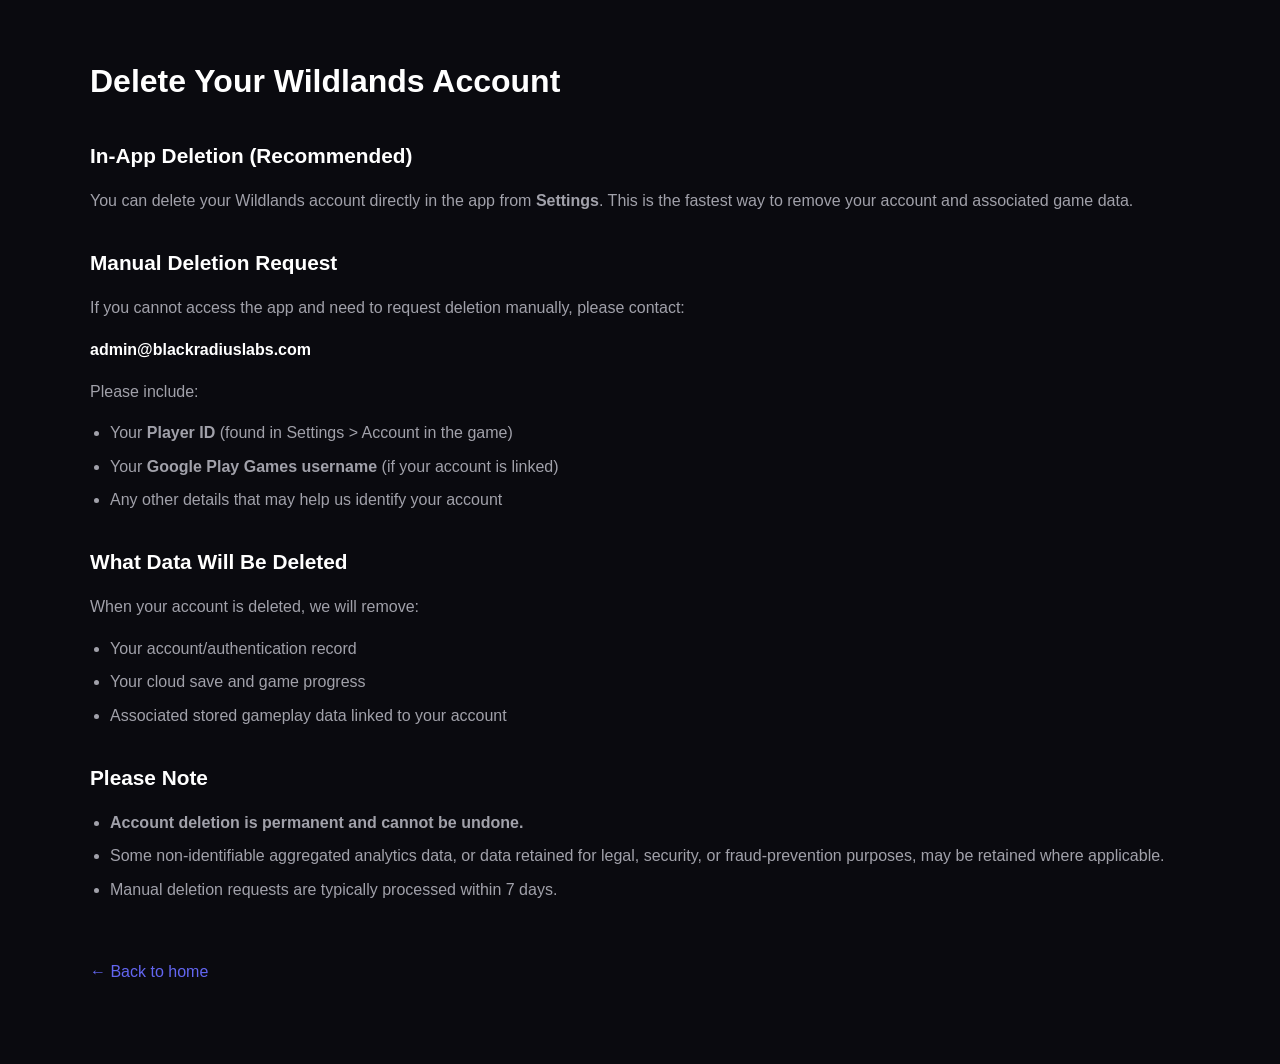
==== delete-account-wildlands.html @ fd33bad8 "added account deletion section" ====
<!DOCTYPE html>
<html lang="en">
<head>
  <meta charset="UTF-8">
  <meta name="viewport" content="width=device-width, initial-scale=1.0">
  <title>Delete Your Wildlands Account - Black Radius Labs</title>
  <meta name="description" content="Request deletion of your Wildlands game account and associated data.">
  <link rel="stylesheet" href="assets/css/styles.css">
</head>
<body>
  <main class="legal-page">
    <div class="container">
      <h1>Delete Your Wildlands Account</h1>

      <h2>In-App Deletion (Recommended)</h2>
      <p>
        You can delete your Wildlands account directly in the app from <strong>Settings</strong>.
        This is the fastest way to remove your account and associated game data.
      </p>

      <h2>Manual Deletion Request</h2>
      <p>
        If you cannot access the app and need to request deletion manually, please contact:
      </p>
      <p><strong><a href="mailto:admin@blackradiuslabs.com">admin@blackradiuslabs.com</a></strong></p>

      <p>Please include:</p>
      <ul>
        <li>Your <strong>Player ID</strong> (found in Settings &gt; Account in the game)</li>
        <li>Your <strong>Google Play Games username</strong> (if your account is linked)</li>
        <li>Any other details that may help us identify your account</li>
      </ul>

      <h2>What Data Will Be Deleted</h2>
      <p>When your account is deleted, we will remove:</p>
      <ul>
        <li>Your account/authentication record</li>
        <li>Your cloud save and game progress</li>
        <li>Associated stored gameplay data linked to your account</li>
      </ul>

      <h2>Please Note</h2>
      <ul>
        <li><strong>Account deletion is permanent and cannot be undone.</strong></li>
        <li>Some non-identifiable aggregated analytics data, or data retained for legal, security, or fraud-prevention purposes, may be retained where applicable.</li>
        <li>Manual deletion requests are typically processed within 7 days.</li>
      </ul>

      <a href="index.html" class="back-link">&larr; Back to home</a>
    </div>
  </main>
</body>
</html>
---- assets/css/styles.css ----
:root {
  --bg-primary: #0a0a0f;
  --bg-secondary: #12121a;
  --bg-tertiary: #1a1a25;
  --accent-primary: #6366f1;
  --accent-secondary: #8b5cf6;
  --text-primary: #ffffff;
  --text-secondary: #a1a1aa;
  --border: #27272a;
  --max-width: 1100px;
}

* {
  box-sizing: border-box;
}

html {
  scroll-behavior: smooth;
}

body {
  margin: 0;
  font-family: Arial, sans-serif;
  background: var(--bg-primary);
  color: var(--text-primary);
  line-height: 1.6;
}

a {
  color: var(--text-primary);
  text-decoration: none;
}

a:hover {
  color: var(--accent-primary);
}

.container {
  width: min(92%, var(--max-width));
  margin: 0 auto;
}

header {
  padding: 28px 0;
  border-bottom: 1px solid var(--border);
  background: rgba(10, 10, 15, 0.95);
  position: sticky;
  top: 0;
  backdrop-filter: blur(8px);
  z-index: 100;
}

.nav {
  display: flex;
  justify-content: space-between;
  align-items: center;
  gap: 16px;
}

.brand {
  display: flex;
  align-items: center;
  gap: 10px;
  font-size: 1.2rem;
  font-weight: 700;
}

.brand:hover {
  color: var(--text-primary);
}

.logo {
  height: 36px;
  width: auto;
}

.nav-links {
  display: flex;
  gap: 18px;
  flex-wrap: wrap;
}

.hero {
  padding: 72px 0 36px;
}

.hero h1 {
  font-size: clamp(2rem, 5vw, 4rem);
  line-height: 1.05;
  margin: 0 0 16px;
}

.hero p {
  max-width: 700px;
  color: var(--text-secondary);
  font-size: 1.05rem;
}

.section {
  padding: 36px 0 56px;
}

.section h2 {
  font-size: 1.8rem;
  margin-bottom: 20px;
}

.cards {
  display: grid;
  grid-template-columns: 1fr;
  gap: 20px;
}

.card {
  background: var(--bg-secondary);
  border: 1px solid var(--border);
  border-radius: 18px;
  padding: 24px;
  transition: border-color 0.2s ease;
}

.card:hover {
  border-color: var(--accent-primary);
}

.card h3 {
  margin-top: 0;
  margin-bottom: 8px;
  font-size: 1.4rem;
}

.card p {
  color: var(--text-secondary);
  margin-bottom: 0;
}

.badge {
  display: inline-block;
  margin-bottom: 12px;
  padding: 6px 12px;
  border-radius: 999px;
  background: var(--bg-tertiary);
  border: 1px solid var(--border);
  color: var(--text-secondary);
  font-size: 0.85rem;
  font-weight: 600;
}

.badge.live {
  background: rgba(34, 197, 94, 0.15);
  border-color: rgba(34, 197, 94, 0.3);
  color: #22c55e;
}

.badge.coming-soon {
  background: rgba(99, 102, 241, 0.15);
  border-color: rgba(99, 102, 241, 0.3);
  color: var(--accent-primary);
}

.screenshot-gallery {
  display: flex;
  justify-content: center;
  gap: 12px;
  overflow-x: auto;
  padding: 16px 0;
  margin: 8px 0 0;
  scroll-snap-type: x mandatory;
  -webkit-overflow-scrolling: touch;
}

.screenshot-gallery::-webkit-scrollbar {
  height: 6px;
}

.screenshot-gallery::-webkit-scrollbar-track {
  background: var(--bg-tertiary);
  border-radius: 3px;
}

.screenshot-gallery::-webkit-scrollbar-thumb {
  background: var(--border);
  border-radius: 3px;
}

.screenshot-gallery img {
  flex-shrink: 0;
  height: 280px;
  width: auto;
  border-radius: 12px;
  border: 1px solid var(--border);
  scroll-snap-align: start;
}

.card-full {
  grid-column: 1 / -1;
}

.actions {
  display: flex;
  gap: 12px;
  flex-wrap: wrap;
  margin-top: 18px;
}

.button {
  display: inline-block;
  padding: 12px 20px;
  border-radius: 12px;
  background: var(--accent-primary);
  color: white;
  font-weight: 700;
  transition: background 0.2s ease, transform 0.1s ease;
}

.button:hover {
  background: var(--accent-secondary);
  color: white;
  transform: translateY(-1px);
}

.button.secondary {
  background: transparent;
  border: 1px solid var(--border);
  color: var(--text-primary);
}

.button.secondary:hover {
  background: var(--bg-tertiary);
  border-color: var(--text-secondary);
}

footer {
  border-top: 1px solid var(--border);
  padding: 28px 0 40px;
  color: var(--text-secondary);
  margin-top: 40px;
}

.footer-links {
  display: flex;
  gap: 16px;
  flex-wrap: wrap;
  margin-bottom: 12px;
}

.footer-links a {
  color: var(--text-secondary);
}

.footer-links a:hover {
  color: var(--text-primary);
}

.legal-page {
  padding: 56px 0 80px;
  min-height: 100vh;
}

.legal-page h1 {
  margin-top: 0;
  margin-bottom: 8px;
}

.legal-page .effective-date {
  color: var(--text-secondary);
  margin-bottom: 32px;
}

.legal-page h2 {
  margin-top: 32px;
  margin-bottom: 12px;
  font-size: 1.3rem;
}

.legal-page p,
.legal-page li {
  color: var(--text-secondary);
}

.legal-page ul {
  padding-left: 20px;
}

.legal-page li {
  margin-bottom: 8px;
}

.back-link {
  display: inline-block;
  margin-top: 40px;
  color: var(--accent-primary);
}

.back-link:hover {
  color: var(--accent-secondary);
}

@media (min-width: 768px) {
  .cards {
    grid-template-columns: 1fr 1fr;
  }

  .hero {
    padding: 100px 0 50px;
  }

  .section {
    padding: 50px 0 70px;
  }
}

@media (max-width: 600px) {
  .nav {
    justify-content: center;
  }

  .nav-links {
    display: none;
  }

  header {
    padding: 20px 0;
  }

  .hero {
    padding: 50px 0 24px;
  }

  .hero h1 {
    font-size: 1.8rem;
  }

  .card {
    padding: 20px;
  }

  .card p {
    word-wrap: break-word;
    overflow-wrap: break-word;
  }

  .screenshot-gallery {
    display: grid;
    grid-template-columns: 1fr 1fr;
    gap: 8px;
    overflow-x: visible;
    justify-content: stretch;
  }

  .screenshot-gallery img {
    height: auto;
    width: 100%;
  }
}
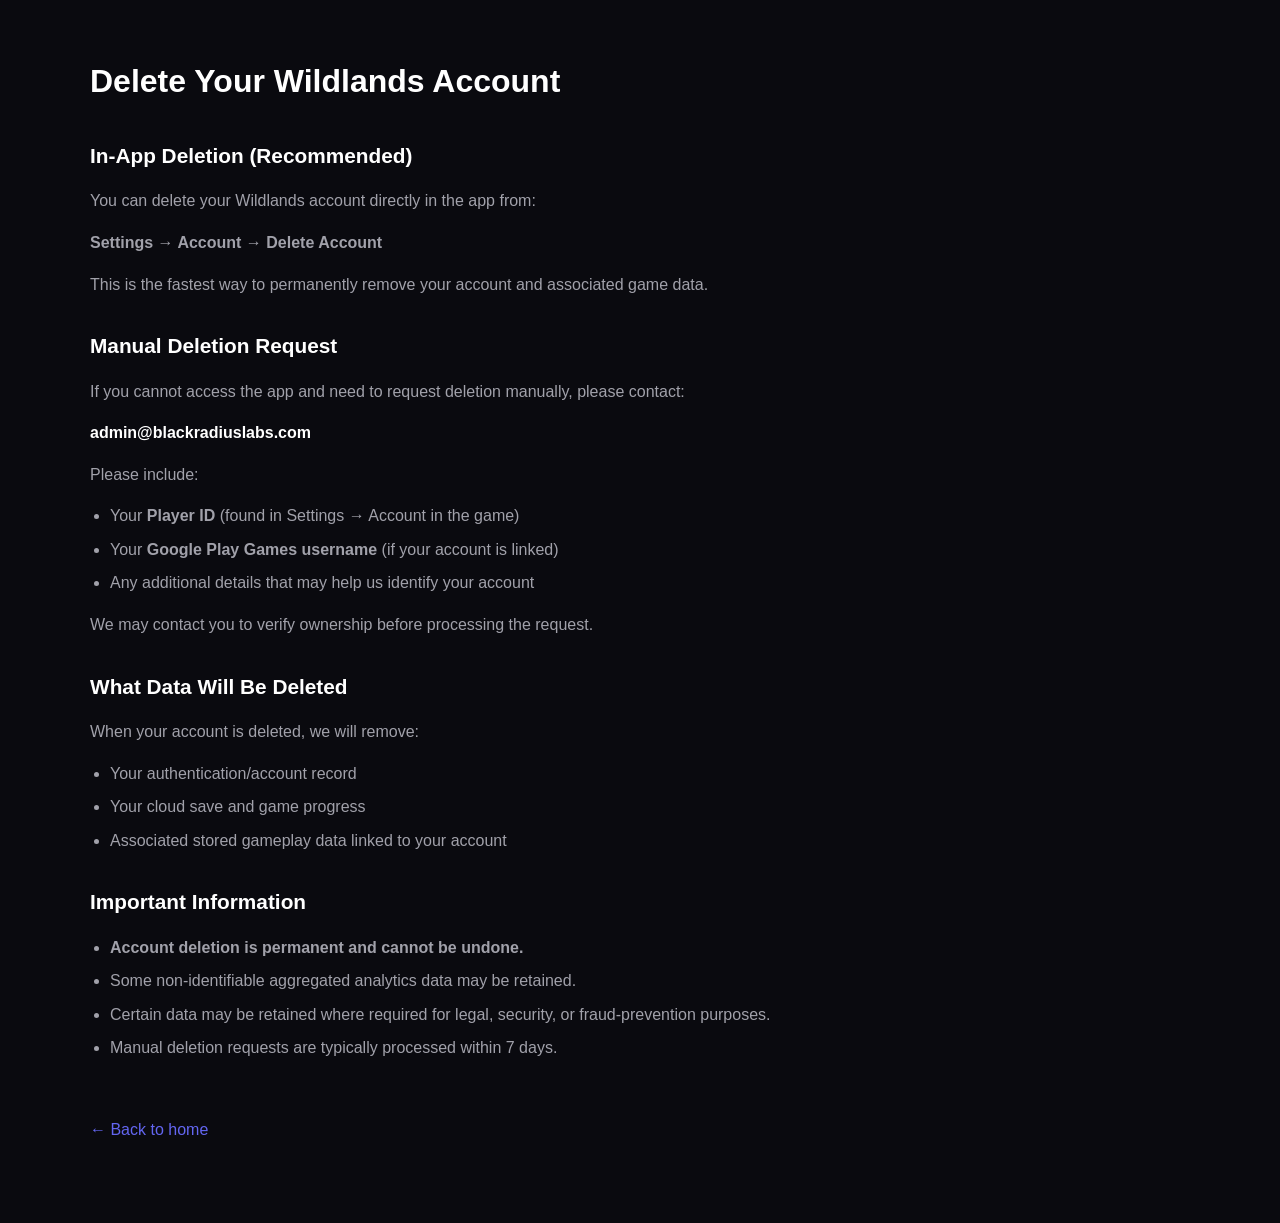
==== commit 7816dea6: "refinement to account deletion" ====
--- a/delete-account-wildlands.html
+++ b/delete-account-wildlands.html
@@ -13,10 +13,9 @@
       <h1>Delete Your Wildlands Account</h1>
 
       <h2>In-App Deletion (Recommended)</h2>
-      <p>
-        You can delete your Wildlands account directly in the app from <strong>Settings</strong>.
-        This is the fastest way to remove your account and associated game data.
-      </p>
+      <p>You can delete your Wildlands account directly in the app from:</p>
+      <p><strong>Settings &rarr; Account &rarr; Delete Account</strong></p>
+      <p>This is the fastest way to permanently remove your account and associated game data.</p>
 
       <h2>Manual Deletion Request</h2>
       <p>
@@ -26,23 +25,25 @@
 
       <p>Please include:</p>
       <ul>
-        <li>Your <strong>Player ID</strong> (found in Settings &gt; Account in the game)</li>
+        <li>Your <strong>Player ID</strong> (found in Settings &rarr; Account in the game)</li>
         <li>Your <strong>Google Play Games username</strong> (if your account is linked)</li>
-        <li>Any other details that may help us identify your account</li>
+        <li>Any additional details that may help us identify your account</li>
       </ul>
+      <p>We may contact you to verify ownership before processing the request.</p>
 
       <h2>What Data Will Be Deleted</h2>
       <p>When your account is deleted, we will remove:</p>
       <ul>
-        <li>Your account/authentication record</li>
+        <li>Your authentication/account record</li>
         <li>Your cloud save and game progress</li>
         <li>Associated stored gameplay data linked to your account</li>
       </ul>
 
-      <h2>Please Note</h2>
+      <h2>Important Information</h2>
       <ul>
         <li><strong>Account deletion is permanent and cannot be undone.</strong></li>
-        <li>Some non-identifiable aggregated analytics data, or data retained for legal, security, or fraud-prevention purposes, may be retained where applicable.</li>
+        <li>Some non-identifiable aggregated analytics data may be retained.</li>
+        <li>Certain data may be retained where required for legal, security, or fraud-prevention purposes.</li>
         <li>Manual deletion requests are typically processed within 7 days.</li>
       </ul>
 
